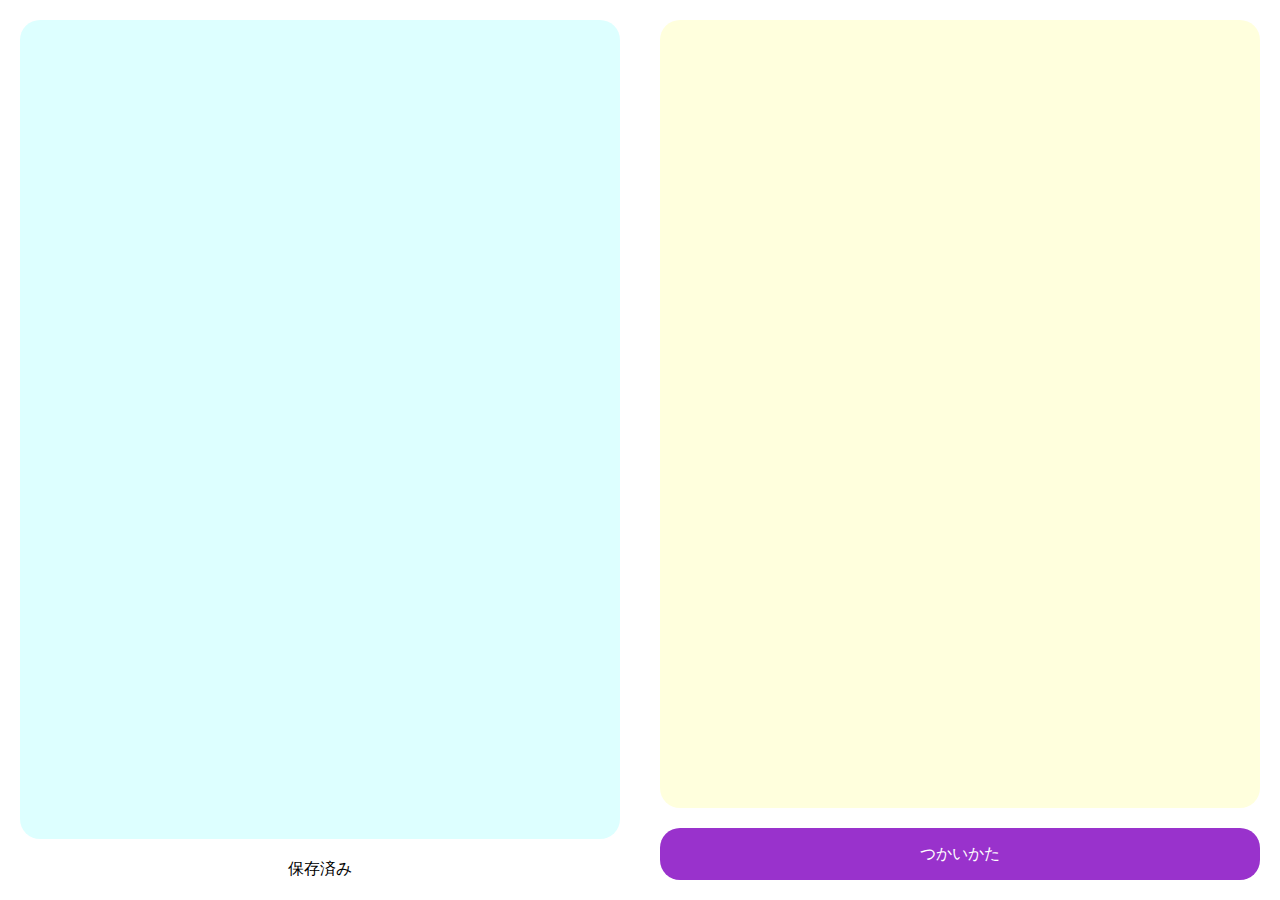
==== hp/index.html @ f80bc4df "noteとHPを作った" ====
<!DOCTYPE HTML>
<html>
	<head>
		<title>ふりがなエディター（HP用）</title>
		<meta charset="UTF-8">
		<link rel="stylesheet" href="../style/master.css">
		<link rel="stylesheet" href="../style/ruby.css">
		<link rel="apple-touch-icon" sizes="180x180" href="../apple-touch-icon.png">
		<link rel="icon" type="image/png" sizes="32x32" href="../favicon-32x32.png">
		<link rel="icon" type="image/png" sizes="16x16" href="../favicon-16x16.png">
		<link rel="manifest" href="../site.webmanifest">
		<link rel="mask-icon" href="../safari-pinned-tab.svg" color="#5bbad5">
		<meta name="msapplication-TileColor" content="#da532c">
		<meta name="theme-color" content="#ffffff">
	</head>
	<body style="overflow: hidden; margin: 0;">
		<div style="width: 100vw; height: 100vh; display: flex; flex-direction: row;">
			<div style="width: 50vw; display: flex; flex-direction: column; padding: 20px; gap: 20px;">
				<textarea id="input" style="flex-grow: 1; padding: 20px; border-radius: 20px; border: none; background-color: #DDFFFF; font-size: large; line-height: 170%; font-family: serif;"></textarea>
				<div style="width: 100%; text-align: center;"><span id="text_saved_state" style="flex-grow: 0;">保存済み</span></div>
			</div>
			<div style="width: 50vw; display: flex; flex-direction: column; padding: 20px; gap: 20px; line-height: 200%;">
				<div style="height: 50vh; flex-grow: 1; overflow: scroll; padding: 20px; border-radius: 20px; background-color: #FFFFDD;">
					<p id="preview" style="font-family: sans-serif;"></p>
				</div>
				<!-- <div style="overflow: scroll;">
					<p id="output_text" style="font-family: monospace; flex-grow: 1;"></p>
				</div> -->
				<!-- <button id="copy_button" style="flex-grow: 0;" onclick="navigator.clipboard.writeText(output.innerText)">コピー</button> -->
				<a href="../how-to-use.html" style="background-color: darkorchid; color: white; text-decoration: none; padding: 10px; border-radius: 20px; text-align: center;">つかいかた</a>
			</div>
		</div>
		<script src="../js/text-conversion.js"></script>
		<script src="../js/textarea.js"></script>
		<script src="../js/ruby.js"></script>
		<script src="../js/browser_check.js"></script>
		<script>
			const text_saved_state = document.getElementById("text_saved_state");
			const textarea = document.getElementById("input");
			const preview = document.getElementById("preview");
			// const output = document.getElementById("output_text");
			const textareaWatcher = new TextAreaWatcher();
			textareaWatcher.setListenersTo(textarea);
		</script>
		<script src="../js/file.js"></script>
	</body>
</html>
---- style/master.css ----
body {
	display: grid;
	grid-template-columns: 1fr 1fr;
}

#input {
	grid-column-start: 1;
	grid-column-end: 2;
	resize: none;
}
---- style/ruby.css ----
[data-ruby] {
	position: relative;
}
[data-ruby]::before {
	content: attr(data-ruby);
	position: absolute;
	top: -2.6em;
	left: 0;
	right: 0;
	margin: auto;
	font-size: 0.5em;
	font-weight: bold;
	text-align: center;
	white-space: nowrap;
}
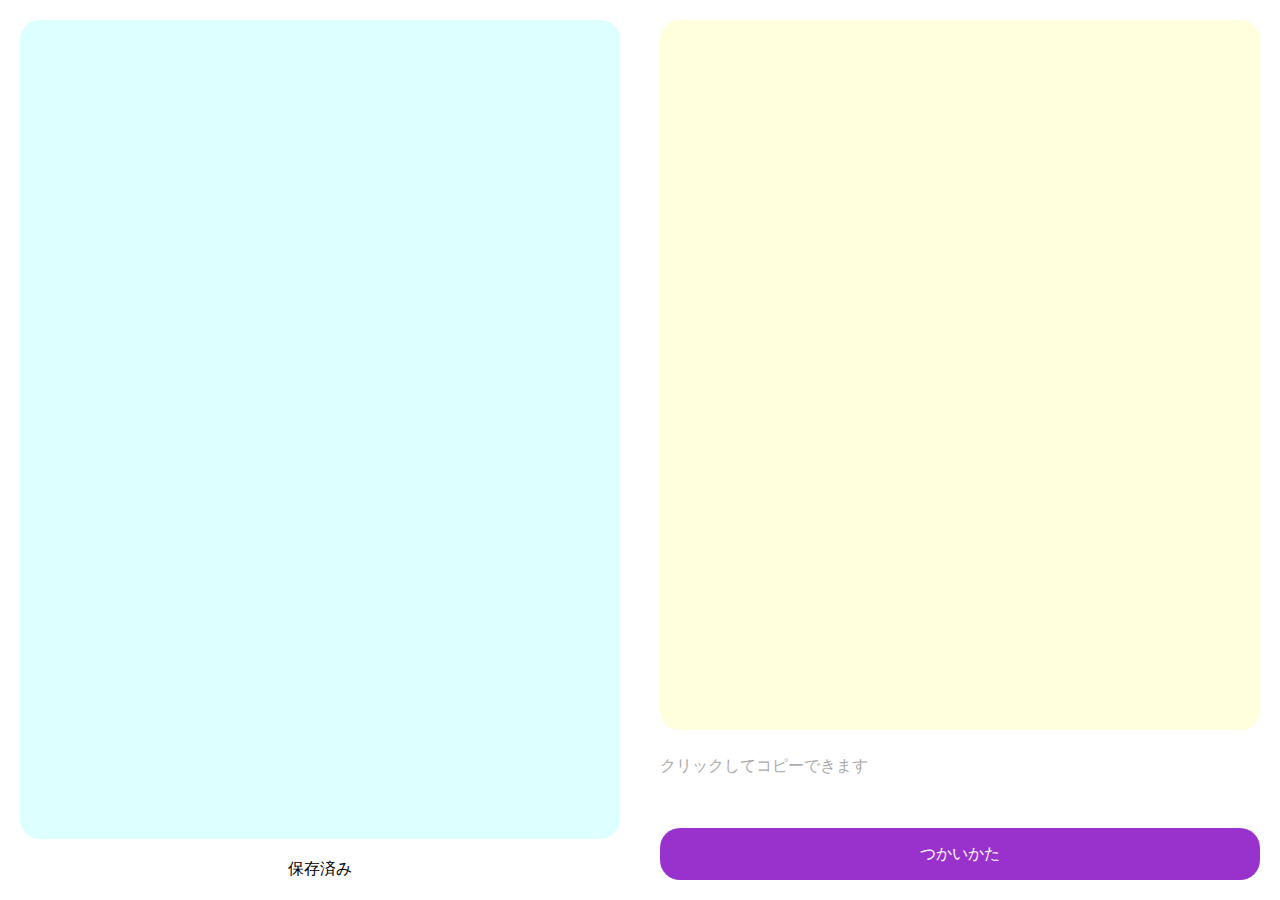
==== commit ec0f5c67: "出力画面を表示" ====
--- a/hp/index.html
+++ b/hp/index.html
@@ -5,6 +5,7 @@
 		<meta charset="UTF-8">
 		<link rel="stylesheet" href="../style/master.css">
 		<link rel="stylesheet" href="../style/ruby.css">
+		<link rel="stylesheet" href="../style/chooser.css">
 		<link rel="apple-touch-icon" sizes="180x180" href="../apple-touch-icon.png">
 		<link rel="icon" type="image/png" sizes="32x32" href="../favicon-32x32.png">
 		<link rel="icon" type="image/png" sizes="16x16" href="../favicon-16x16.png">
@@ -13,32 +14,32 @@
 		<meta name="msapplication-TileColor" content="#da532c">
 		<meta name="theme-color" content="#ffffff">
 	</head>
-	<body style="overflow: hidden; margin: 0;">
-		<div style="width: 100vw; height: 100vh; display: flex; flex-direction: row;">
-			<div style="width: 50vw; display: flex; flex-direction: column; padding: 20px; gap: 20px;">
-				<textarea id="input" style="flex-grow: 1; padding: 20px; border-radius: 20px; border: none; background-color: #DDFFFF; font-size: large; line-height: 170%; font-family: serif;"></textarea>
-				<div style="width: 100%; text-align: center;"><span id="text_saved_state" style="flex-grow: 0;">保存済み</span></div>
+	<body>
+		<div style="width: 50vw; display: flex; flex-direction: column; padding: 20px; gap: 20px;">
+			<textarea id="input" style="flex-grow: 1; padding: 20px; border-radius: 20px; border: none; background-color: #DDFFFF; font-size: large; line-height: 170%; font-family: serif;"></textarea>
+			<div style="width: 100%; text-align: center;"><span id="text_saved_state" style="flex-grow: 0;">保存済み</span></div>
+		</div>
+		<div style="width: 50vw; display: flex; flex-direction: column; padding: 20px; gap: 20px; line-height: 200%;">
+			<div style="height: 50vh; flex-grow: 1; overflow: scroll; padding: 20px; border-radius: 20px; background-color: #FFFFDD;">
+				<p id="preview" style="font-family: sans-serif;"></p>
 			</div>
-			<div style="width: 50vw; display: flex; flex-direction: column; padding: 20px; gap: 20px; line-height: 200%;">
-				<div style="height: 50vh; flex-grow: 1; overflow: scroll; padding: 20px; border-radius: 20px; background-color: #FFFFDD;">
-					<p id="preview" style="font-family: sans-serif;"></p>
-				</div>
-				<!-- <div style="overflow: scroll;">
-					<p id="output_text" style="font-family: monospace; flex-grow: 1;"></p>
-				</div> -->
-				<!-- <button id="copy_button" style="flex-grow: 0;" onclick="navigator.clipboard.writeText(output.innerText)">コピー</button> -->
-				<a href="../how-to-use.html" style="background-color: darkorchid; color: white; text-decoration: none; padding: 10px; border-radius: 20px; text-align: center;">つかいかた</a>
+			<div>
+				<span style="color: #AAA;">クリックしてコピーできます</span>
+				<p id="output_text" style="font-family: monospace; flex-grow: 1; width: 100%; overflow: hidden; text-overflow: ellipsis; white-space: nowrap;" onclick="navigator.clipboard.writeText(output.innerText); alert('コピーしました');"></p>
 			</div>
+			<a href="../how-to-use.html" style="background-color: darkorchid; color: white; text-decoration: none; padding: 10px; border-radius: 20px; text-align: center;">つかいかた</a>
 		</div>
 		<script src="../js/text-conversion.js"></script>
 		<script src="../js/textarea.js"></script>
 		<script src="../js/ruby.js"></script>
-		<script src="../js/browser_check.js"></script>
+		<script src="../js/browser-check.js"></script>
+		<script src="../js/output-hp.js"></script>
+		<script src="../js/chooser.js"></script>
 		<script>
 			const text_saved_state = document.getElementById("text_saved_state");
 			const textarea = document.getElementById("input");
 			const preview = document.getElementById("preview");
-			// const output = document.getElementById("output_text");
+			const output = document.getElementById("output_text");
 			const textareaWatcher = new TextAreaWatcher();
 			textareaWatcher.setListenersTo(textarea);
 		</script>
--- a/style/master.css
+++ b/style/master.css
@@ -1,10 +1,10 @@
 body {
-	display: grid;
-	grid-template-columns: 1fr 1fr;
+	overflow: hidden;
+	margin: 0;
+
+	width: 100vw; height: 100vh; display: flex; flex-direction: row;
 }
 
-#input {
-	grid-column-start: 1;
-	grid-column-end: 2;
+textarea {
 	resize: none;
 }--- a/style/chooser.css
+++ b/style/chooser.css
@@ -0,0 +1,50 @@
+#chooser-background {
+	position: fixed;
+	top: 0;
+	left: 0;
+	width: 100vw;
+	height: 100vh;
+	z-index: 1000;
+
+	display: flex;
+	flex-direction: column;
+	align-items: center;
+	justify-content: center;
+	backdrop-filter: blur(20px);
+}
+
+#chooser-container {
+	border-radius: 20px;
+	box-shadow: 0 8px 10px 1px rgba(0,0,0,0.14), 0 3px 14px 2px rgba(0,0,0,0.12), 0 5px 5px -3px rgba(0,0,0,0.2);
+
+	max-height: 80vh;
+	overflow-x: hidden;
+	overflow-y: scroll;
+}
+
+#chooser-container > div {
+	width: 600px;
+	min-height: 60px;
+	text-align: center;
+	padding-top: 40px;
+
+	background-color: white;
+	color: gray;
+	font-weight: bold;
+	font-size: larger;
+	cursor: pointer
+}
+
+#chooser-container > div:hover {
+	background-color: lightgray;
+}
+
+#chooser-container > div:first-child {
+	border-top-left-radius: 20px;
+	border-top-right-radius: 20px;
+}
+
+#chooser-container > div:last-child {
+	border-bottom-left-radius: 20px;
+	border-bottom-right-radius: 20px;
+}